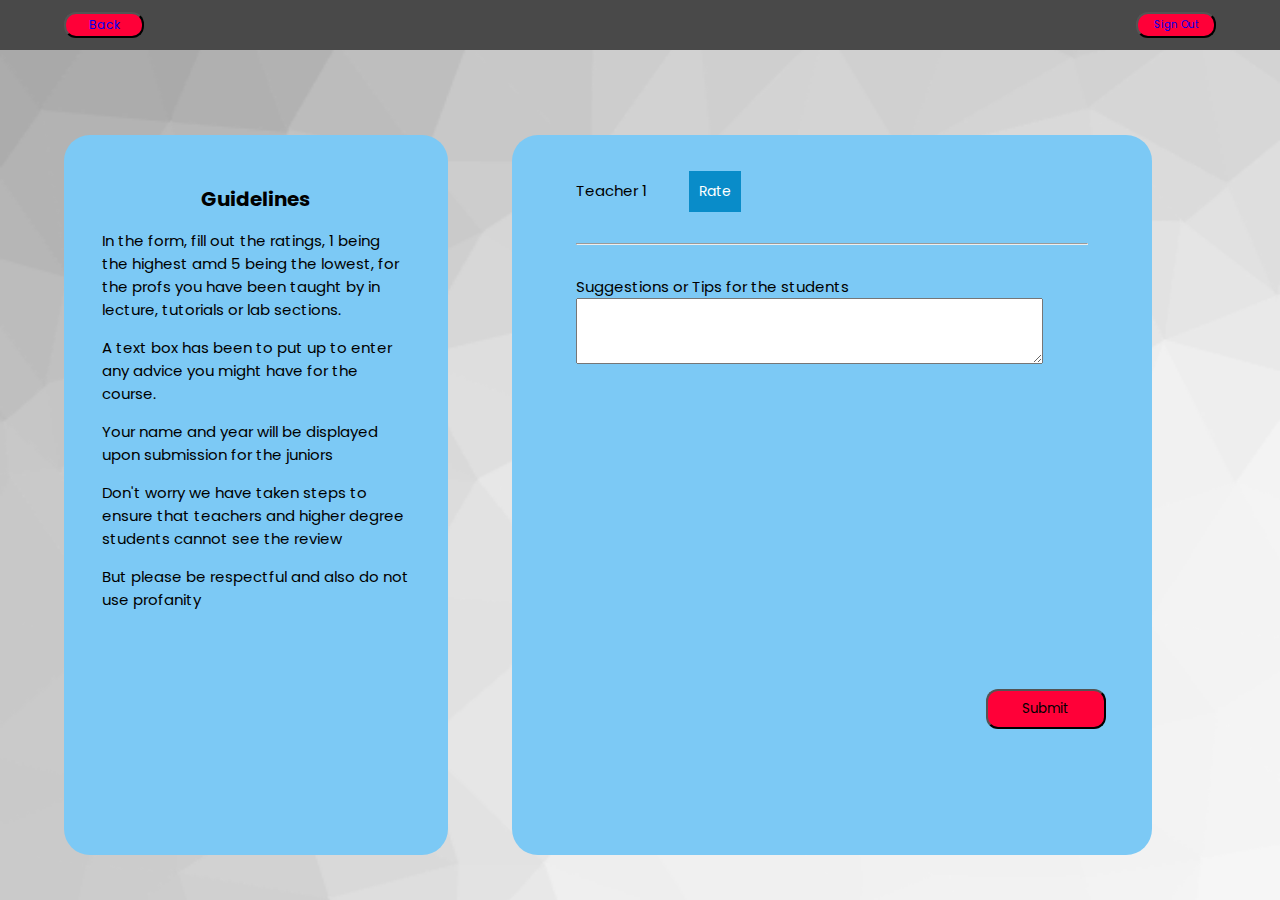
==== form.html @ 1725fd16 "Add files via upload" ====
<!DOCTYPE html>
<html>
    <head>
        <link rel="stylesheet"  type="text/css" href="design.css">
        <link rel="preconnect" href="https://fonts.gstatic.com">
        <link href="https://fonts.googleapis.com/css2?family=Poppins:wght@200&display=swap" rel="stylesheet"> 
        <title>Profstats</title>
    </head>
    
    <body>
        <div class="nav">
            <button id="signout" ><a href='/auth/logout' style="text-decoration: none;">Sign Out</a></button>
            <button id="backbutton"><a href="/profile" style="text-decoration: none;">Back</a></button>
        </div>

        
            <div id="form">
                <div class="container"><!-- container is to be used to enclose text, text looks cleaner when it is enclosed inside this element-->
                    
                        <form>
                        
                                <div>

                                    <span>Teacher 1  &emsp;  &emsp;</span>
                                    <span class="dropdown">
                                        <button class="dropbtn">Rate</button>
                                        <div class="dropdown-content">
                                          <i>1</i>
                                          <i>2</i>
                                          <i>3</i>
                                          <i>4</i>
                                          <i>5</i>
                                        </div>
                                    
                                </div>
                             
                                <br>
                                <hr>
                                
                            <br>
                            
                        
                            <label for="comments">Suggestions or Tips for the students</label>
                            <textarea name="comments" class="comment"></textarea>
                            <br>
                            
                            <!-- <input type="text" value="user.username" name="user" readonly>
                            <input type="text" value="year" name="year" readonly>
                            <input type="text" value="courseId" name="courseId" readonly> -->
                            <br>
                            <button id="submit">Submit</button>
                        </form>
                </div>
            </div>
            <div id="form_info">
                <div class="container">
                   <h1>Guidelines</h1>
                   <p>In the form, fill out the ratings, 1 being the highest amd 5 being the lowest, for the profs you have been taught by in lecture, tutorials or lab sections. </p>
                   <p>A text box has been to put up to enter any advice you might have for the course.</p>
                   <p>Your name and year will be displayed upon submission for the juniors</p>
                   <p>Don't worry we have taken steps to ensure that teachers and higher degree students cannot see the review</p>
                   <p>But please be respectful and also do not use profanity</p>
                </div>
            </div>
            
        
      
    </body>
</html>
---- design.css ----
*{
  font-family: 'Poppins', sans-serif;
}
html {
  background: url(cool-background.png) no-repeat center center fixed; 
  -webkit-background-size: cover;
  -moz-background-size: cover;
  -o-background-size: cover;
  background-size: cover;
}
/* black header on the top */
.nav {
  position: fixed;
  width: 100%;
  height: 50px;
  left: 0px;
  top: 0;

  background: #494949;
  z-index: 1;
}
/* for signout button*/

#signout{
  position: absolute;
  width: 80px;
  height: 26px;
  right: 5%;
  top: 12px;
  outline: none;
  background-color:#ff0038;;
  border-radius: 12px;
  font-size:10px;
  color:white;
  
  
}

#backbutton {
  position: absolute;
  width: 80px;
  height: 26px;
  left: 5%;
  top: 12px;
  outline: none;
  background:#ff0038;;
  border-radius: 12px;
  font-size:12px;
  color:white;
}
/* Form -meaning blue box on the right*/
#form{
    position: absolute;
    width:50% ;
    height: 80%;
    left: 40%;
    top: 15%;
    background: rgb(124, 201, 245);
    border-radius: 26px;
    overflow:auto;
}
#submit{

    position: absolute;
    width: 120px;
    height: 40px;
    left: 80%;
    top: 90%;
    outline: none;
    background:#ff0038;
    border-radius: 12px;

}

/*for the blue box on the left*/
#form_info{
    text-align:center;
    position: absolute;
    width: 30%;
    height: 80%;
    left: 5%;
    top: 15%;
    background: rgb(124, 201, 245);
    border-radius: 26px;
    overflow:auto;

}
/*whenever text is enclosed within any blue box use this class with a div,text looks cleaner*/
.container{
    top: 5%;
    left: 10%;
    width: 80%;
    height: 80%;
    text-align: left;
    position: relative;
    font-size:15px;
}
h1{
  font-size: 20px;
  text-align: center;
}
.yellow{
    color:yellow;
}
.comment{
    width: 90%;
    height: 60px;
    left:45%;
    top:85%;
}

 /* Dropdown Button */
 .dropbtn {
  background-color: rgb(9, 140, 201);
  color: white;
  padding: 10px;
  font-size: 14px;
  border: none;
}

/* The container <div> - needed to position the dropdown content */
.dropdown {
  position: relative;
  display: inline-block;
}

/* Dropdown Content (Hidden by Default) */
.dropdown-content {
  display: none;
  position: absolute;
  background-color: #cfdee2;
  min-width: 100px;
  box-shadow: 0px 8px 8px 0px rgba(0,0,0,0.2);
  z-index: 1;
}

/* Links inside the dropdown */
.dropdown-content i {
  color: rgb(3, 3, 3);
  padding: 8px 10px;
  text-decoration: none;
  display: block;
}

/* Change color of dropdown links on hover */
.dropdown-content i:hover {background-color: #ddd;}

/* Show the dropdown menu on hover */
.dropdown:hover .dropdown-content {display: block;}

/* Change the background color of the dropdown button when the dropdown content is shown */
.dropdown:hover .dropbtn {background-color: #72ecf5;} 
  
@media screen and (max-width: 450px){
  #submit{
    font-size:12px;
    width: 65px;
    height: 35px;
    left: 50%;
    top: 98%;
    position:relative;

  }
  .container{
    font-size: 12px;
  }
  .comment{
    font-size: 12px;
  }
  #signout{
    font-size: 10px;
  }
}
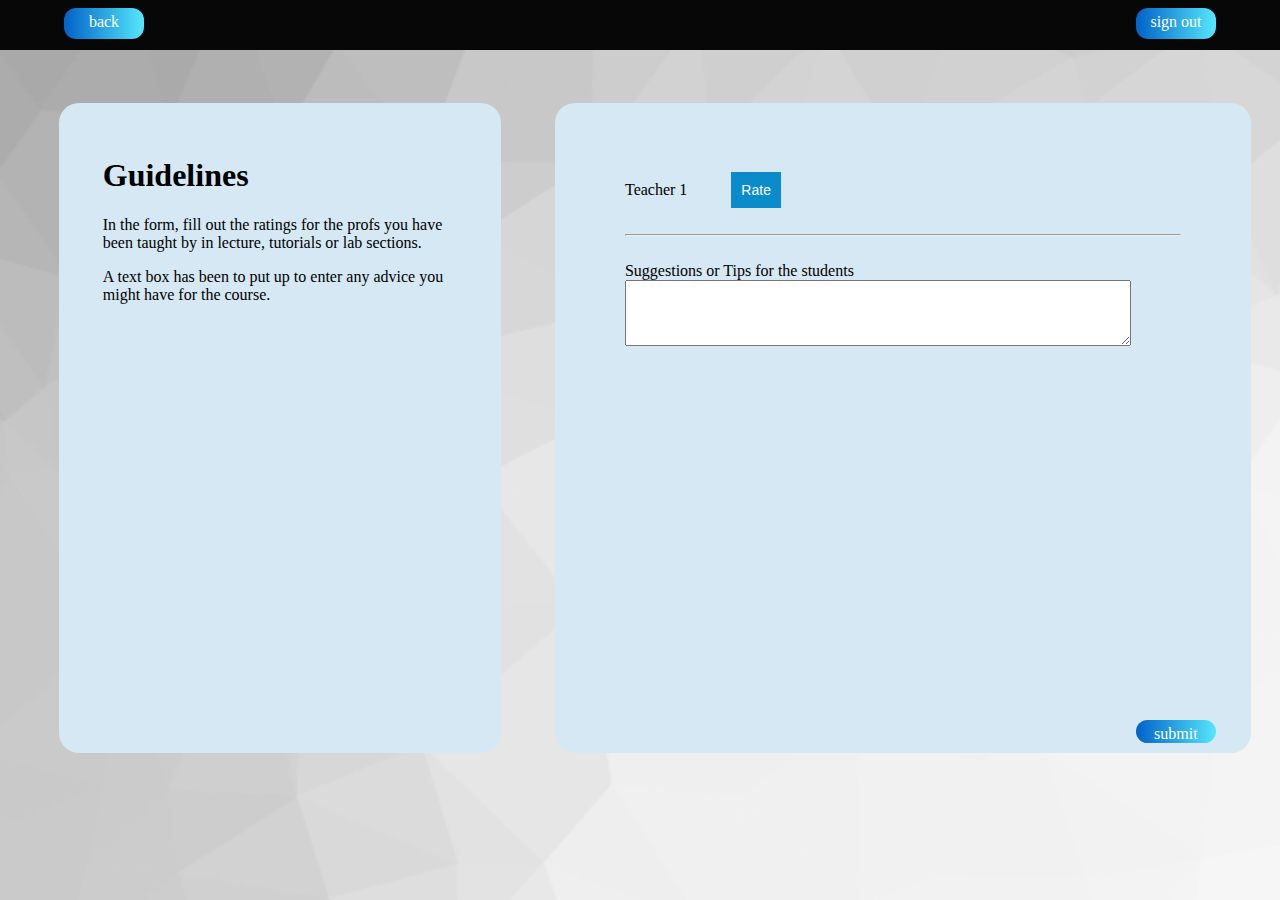
==== commit 0940f0bd: "Add files via upload" ====
--- a/form.html
+++ b/form.html
@@ -1,69 +1,94 @@
 <!DOCTYPE html>
 <html>
     <head>
+        <meta charset="UTF-8">
+        <meta http-equiv="X-UA-Compatible" content="IE=edge">
+        <meta name="viewport" content="width=device-width, initial-scale=1.0">
+        <title>Form</title>
         <link rel="stylesheet"  type="text/css" href="design.css">
-        <link rel="preconnect" href="https://fonts.gstatic.com">
-        <link href="https://fonts.googleapis.com/css2?family=Poppins:wght@200&display=swap" rel="stylesheet"> 
-        <title>Profstats</title>
+        <link rel="stylesheet" href="https://cdnjs.cloudflare.com/ajax/libs/font-awesome/5.15.2/css/all.min.css">
+        <title>Form</title>
     </head>
-    
     <body>
         <div class="nav">
-            <button id="signout" ><a href='/auth/logout' style="text-decoration: none;">Sign Out</a></button>
-            <button id="backbutton"><a href="/profile" style="text-decoration: none;">Back</a></button>
+            <a href ="#" class="back">
+                back
+            </a>
+             <a href="#" class="signout">
+                sign out
+             </a>
         </div>
 
-        
-            <div id="form">
-                <div class="container"><!-- container is to be used to enclose text, text looks cleaner when it is enclosed inside this element-->
+
+        <div class="form_info">
+            <div class="container">
+            <h1>Guidelines</h1>
+            <p>In the form, fill out the ratings for the profs you have been taught by in lecture, tutorials or lab sections. </p>
+            <p>A text box has been to put up to enter any advice you might have for the course.</p>
+            <br><br>
+            </div>
+        </div>
+
+        <div class="form_info1">
+            <br><br>
+            <div class="container"><!-- container is to be used to enclose text, text looks cleaner when it is enclosed inside this element-->
                     
-                        <form>
+                <form>
+                
+                        <div>
+
+                            <span>Teacher 1  &emsp;  &emsp;</span>
+                            <span class="dropdown">
+                                <button class="dropbtn">Rate</button>
+                                <div class="dropdown-content">
+                                  <i>1</i>
+                                  <i>2</i>
+                                  <i>3</i>
+                                  <i>4</i>
+                                  <i>5</i>
+                                </div>
+                            
+                        </div>
+                     
+                        <br>
+                        <hr>
                         
-                                <div>
-
-                                    <span>Teacher 1  &emsp;  &emsp;</span>
-                                    <span class="dropdown">
-                                        <button class="dropbtn">Rate</button>
-                                        <div class="dropdown-content">
-                                          <i>1</i>
-                                          <i>2</i>
-                                          <i>3</i>
-                                          <i>4</i>
-                                          <i>5</i>
-                                        </div>
-                                    
-                                </div>
-                             
-                                <br>
-                                <hr>
-                                
-                            <br>
-                            
-                        
-                            <label for="comments">Suggestions or Tips for the students</label>
+                    <br>
+                </form>
+                    
+                
+                    
+                    <label for="comments">Suggestions or Tips for the students</label>
                             <textarea name="comments" class="comment"></textarea>
                             <br>
-                            
-                            <!-- <input type="text" value="user.username" name="user" readonly>
-                            <input type="text" value="year" name="year" readonly>
-                            <input type="text" value="courseId" name="courseId" readonly> -->
-                            <br>
-                            <button id="submit">Submit</button>
-                        </form>
-                </div>
+            
+                
+                    
             </div>
-            <div id="form_info">
-                <div class="container">
-                   <h1>Guidelines</h1>
-                   <p>In the form, fill out the ratings, 1 being the highest amd 5 being the lowest, for the profs you have been taught by in lecture, tutorials or lab sections. </p>
-                   <p>A text box has been to put up to enter any advice you might have for the course.</p>
-                   <p>Your name and year will be displayed upon submission for the juniors</p>
-                   <p>Don't worry we have taken steps to ensure that teachers and higher degree students cannot see the review</p>
-                   <p>But please be respectful and also do not use profanity</p>
-                </div>
-            </div>
+            <br><br><br>
+            <a href="#" class="form">
+                submit
+            </a>
             
-        
-      
+        </div>
+
+        <script type="text/javascript">
+            const buttons = document.querySelectorAll('a');
+            buttons.forEach(btn=>{
+                btn.addEventListener('click',function(e){
+                    let x = e.clientX - e.target.offsetLeft;
+                    let y = e.clientY - e.target.offsetTop;
+    
+                    let ripples = document.createElement('span');
+                    ripples.style.left = x + 'px';
+                    ripples.style.top = y + 'px';
+                    this.appendChild(ripples);
+    
+                    setTimeout(()=>{
+                        ripples.remove()
+                    },1000);
+                })
+            })
+        </script>
     </body>
 </html>--- a/design.css
+++ b/design.css
@@ -1,6 +1,7 @@
-*{
-  font-family: 'Poppins', sans-serif;
+body {
+  overflow-x: hidden;
 }
+
 html {
   background: url(cool-background.png) no-repeat center center fixed; 
   -webkit-background-size: cover;
@@ -16,75 +17,120 @@
   left: 0px;
   top: 0;
 
-  background: #494949;
+  background: #070707;
   z-index: 1;
 }
-/* for signout button*/
 
-#signout{
+/* Form -meaning blue box on the right*/
+
+.form_info{
+  top: 70px;
+  position: relative;
+  width: 35%;
+  left: 2%;
+  height: 650px;
+  display: inline-block;
+  background: #D5E8F3;
+  border-radius: 20px;
+  margin: 2%;
+  overflow: hidden;
+  text-align: center;
+}
+
+.form_info1{
+  top: 70px;
+  position: relative;
+  width: 55%;
+  left: 2%;
+  height: 650px;
+  display: inline-block;
+  background: #D5E8F3;
+  border-radius: 20px;
+  margin: 2%;
+  overflow: hidden;
+  text-align: center;
+}
+
+.signout{
   position: absolute;
+  padding-top: 5px;
+  color: #fff;
+  text-decoration: none;
   width: 80px;
   height: 26px;
   right: 5%;
-  top: 12px;
-  outline: none;
-  background-color:#ff0038;;
+  top: 8px;
+  overflow: hidden;
+  text-align: center;
+  background: linear-gradient(90deg, #0162c8, #55e7fc);
   border-radius: 12px;
-  font-size:10px;
-  color:white;
-  
+}
+
+.back {
+  position: absolute;
+  padding-top: 5px;
+  color: #fff;
+  text-decoration: none;
+  width: 80px;
+  height: 26px;
+  left: 5%;
+  top: 8px;
+  overflow: hidden;
+  text-align: center;
+  background: linear-gradient(90deg, #0162c8, #55e7fc);
+  border-radius: 12px;
+}
+
+.form{
+  position: absolute;
+  padding-top: 5px;
+  color: #fff;
+  text-decoration: none;
+  width: 80px;
+  bottom: 10px;
+  right: 5%;
+  overflow: hidden;
+  text-align: center;
+  background: linear-gradient(90deg, #0162c8, #55e7fc);
+  border-radius: 12px;
   
 }
 
-#backbutton {
+a span{
   position: absolute;
-  width: 80px;
-  height: 26px;
-  left: 5%;
-  top: 12px;
-  outline: none;
-  background:#ff0038;;
-  border-radius: 12px;
-  font-size:12px;
-  color:white;
-}
-/* Form -meaning blue box on the right*/
-#form{
-    position: absolute;
-    width:50% ;
-    height: 80%;
-    left: 40%;
-    top: 15%;
-    background: rgb(124, 201, 245);
-    border-radius: 26px;
-    overflow:auto;
-}
-#submit{
-
-    position: absolute;
-    width: 120px;
-    height: 40px;
-    left: 80%;
-    top: 90%;
-    outline: none;
-    background:#ff0038;
-    border-radius: 12px;
-
+  background: #fff;
+  transform: translate(-50%,-50%);
+  pointer-events: none;
+  border-radius: 50%;
+  animation: animate 1s linear infinite;
 }
 
-/*for the blue box on the left*/
-#form_info{
-    text-align:center;
-    position: absolute;
-    width: 30%;
-    height: 80%;
-    left: 5%;
-    top: 15%;
-    background: rgb(124, 201, 245);
-    border-radius: 26px;
-    overflow:auto;
+@keyframes animate{
+  0%{
+      width: 0px;
+      height: 0px;
+  }
+  100% {
+      height: 500px;
+      width: 500px;
+      opacity: 0;
+  }
+}
 
+@media screen and (max-width: 450px) {
+  .form_info {
+        overflow: auto;
+        width: 93%; 
+        height: auto;
+    }
+  .form_info1{
+        overflow: auto;
+        width: 93%; 
+        height: auto;
+    }
+    
 }
+
 /*whenever text is enclosed within any blue box use this class with a div,text looks cleaner*/
 .container{
     top: 5%;
@@ -93,24 +139,19 @@
     height: 80%;
     text-align: left;
     position: relative;
-    font-size:15px;
-}
-h1{
-  font-size: 20px;
-  text-align: center;
 }
 .yellow{
-    color:yellow;
-}
+    color:rgb(230, 230, 19);
+  }
 .comment{
     width: 90%;
     height: 60px;
     left:45%;
     top:85%;
-}
+  }
 
- /* Dropdown Button */
- .dropbtn {
+/* Dropdown Button */
+.dropbtn {
   background-color: rgb(9, 140, 201);
   color: white;
   padding: 10px;
@@ -151,23 +192,3 @@
 /* Change the background color of the dropdown button when the dropdown content is shown */
 .dropdown:hover .dropbtn {background-color: #72ecf5;} 
   
-@media screen and (max-width: 450px){
-  #submit{
-    font-size:12px;
-    width: 65px;
-    height: 35px;
-    left: 50%;
-    top: 98%;
-    position:relative;
-
-  }
-  .container{
-    font-size: 12px;
-  }
-  .comment{
-    font-size: 12px;
-  }
-  #signout{
-    font-size: 10px;
-  }
-}